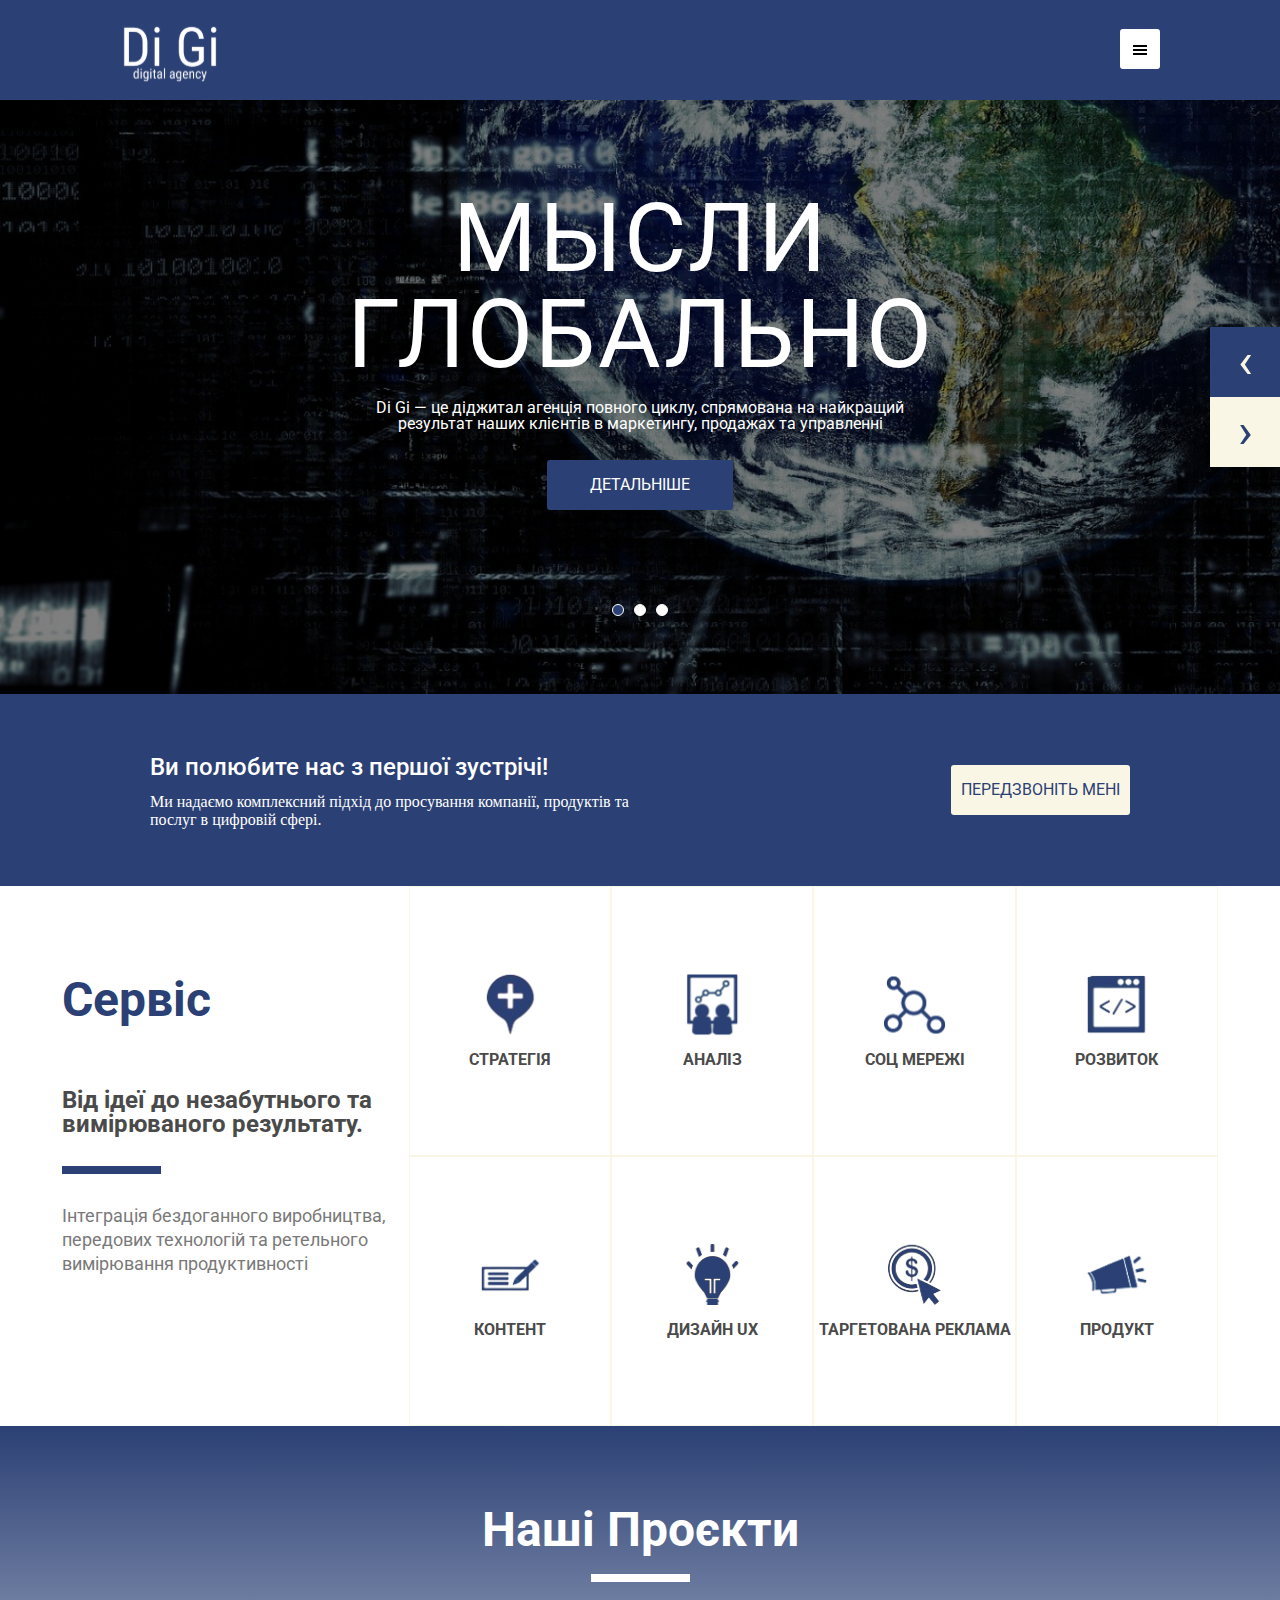
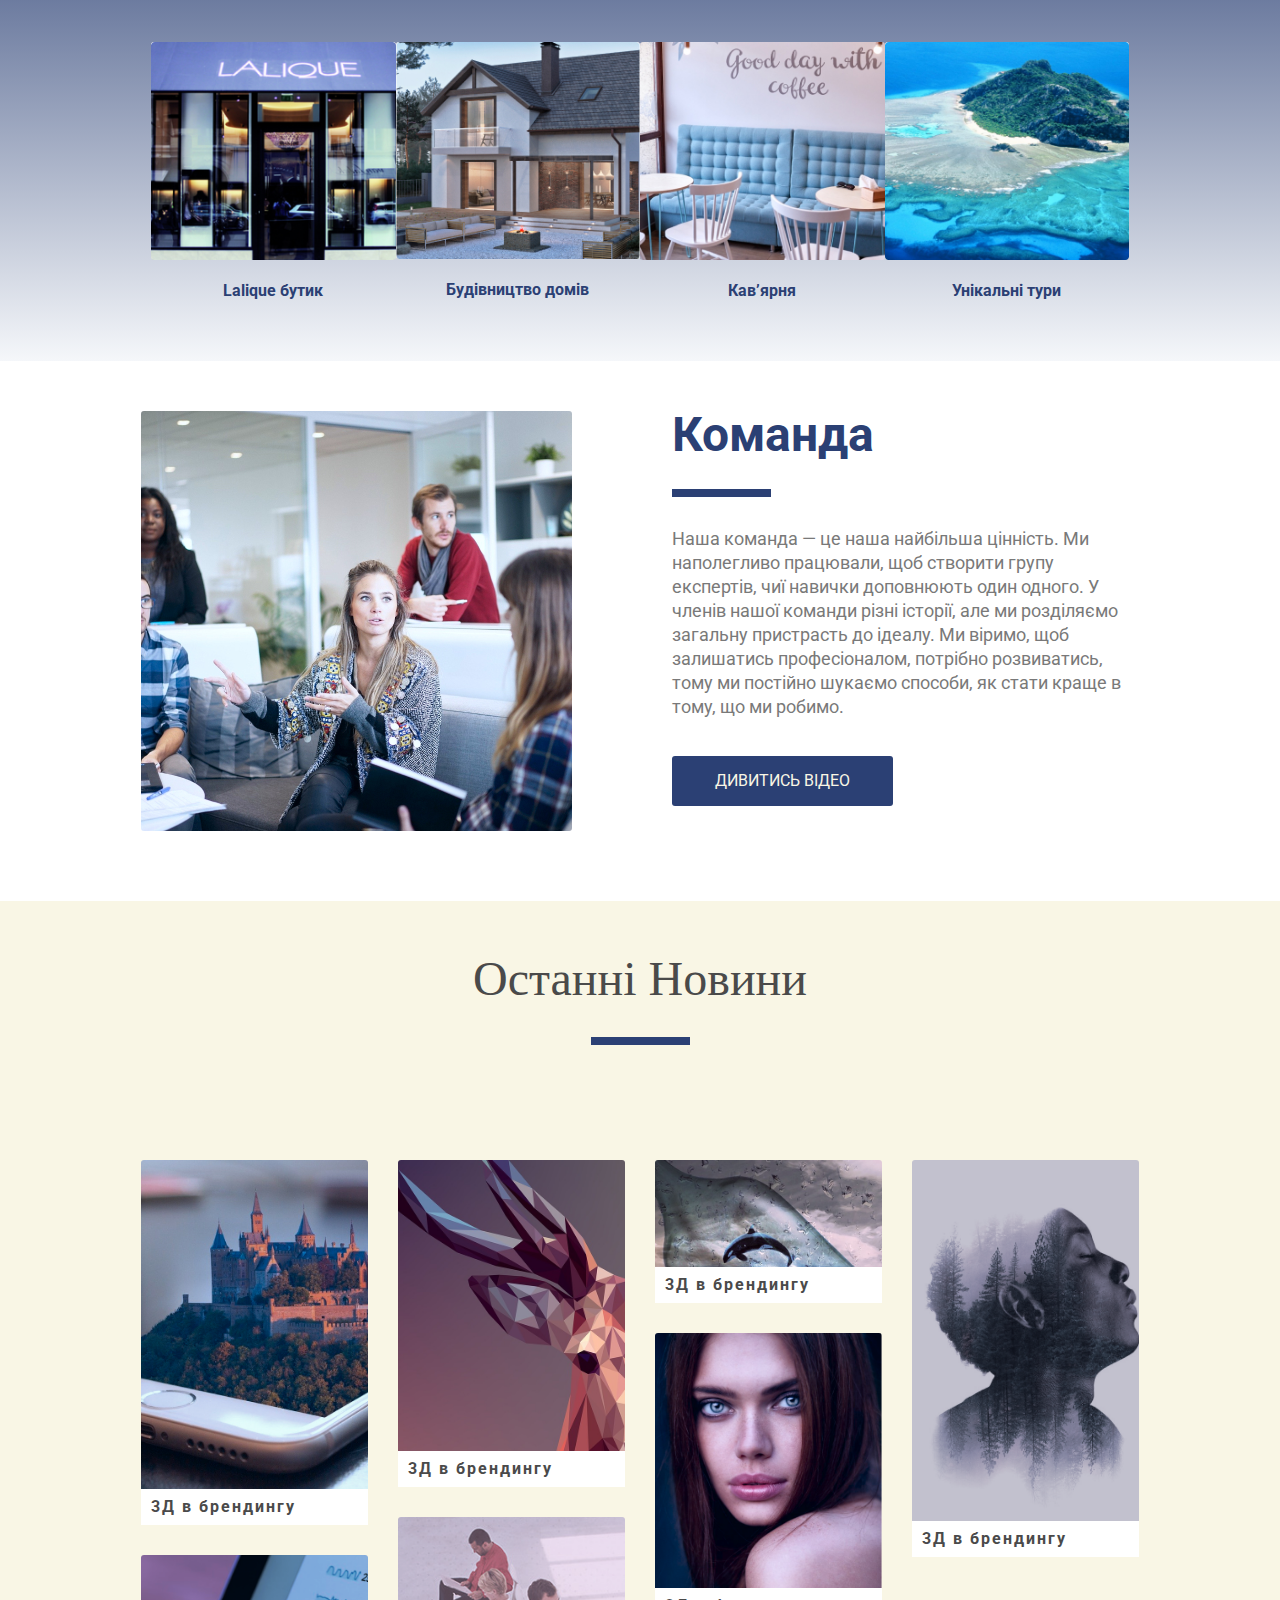
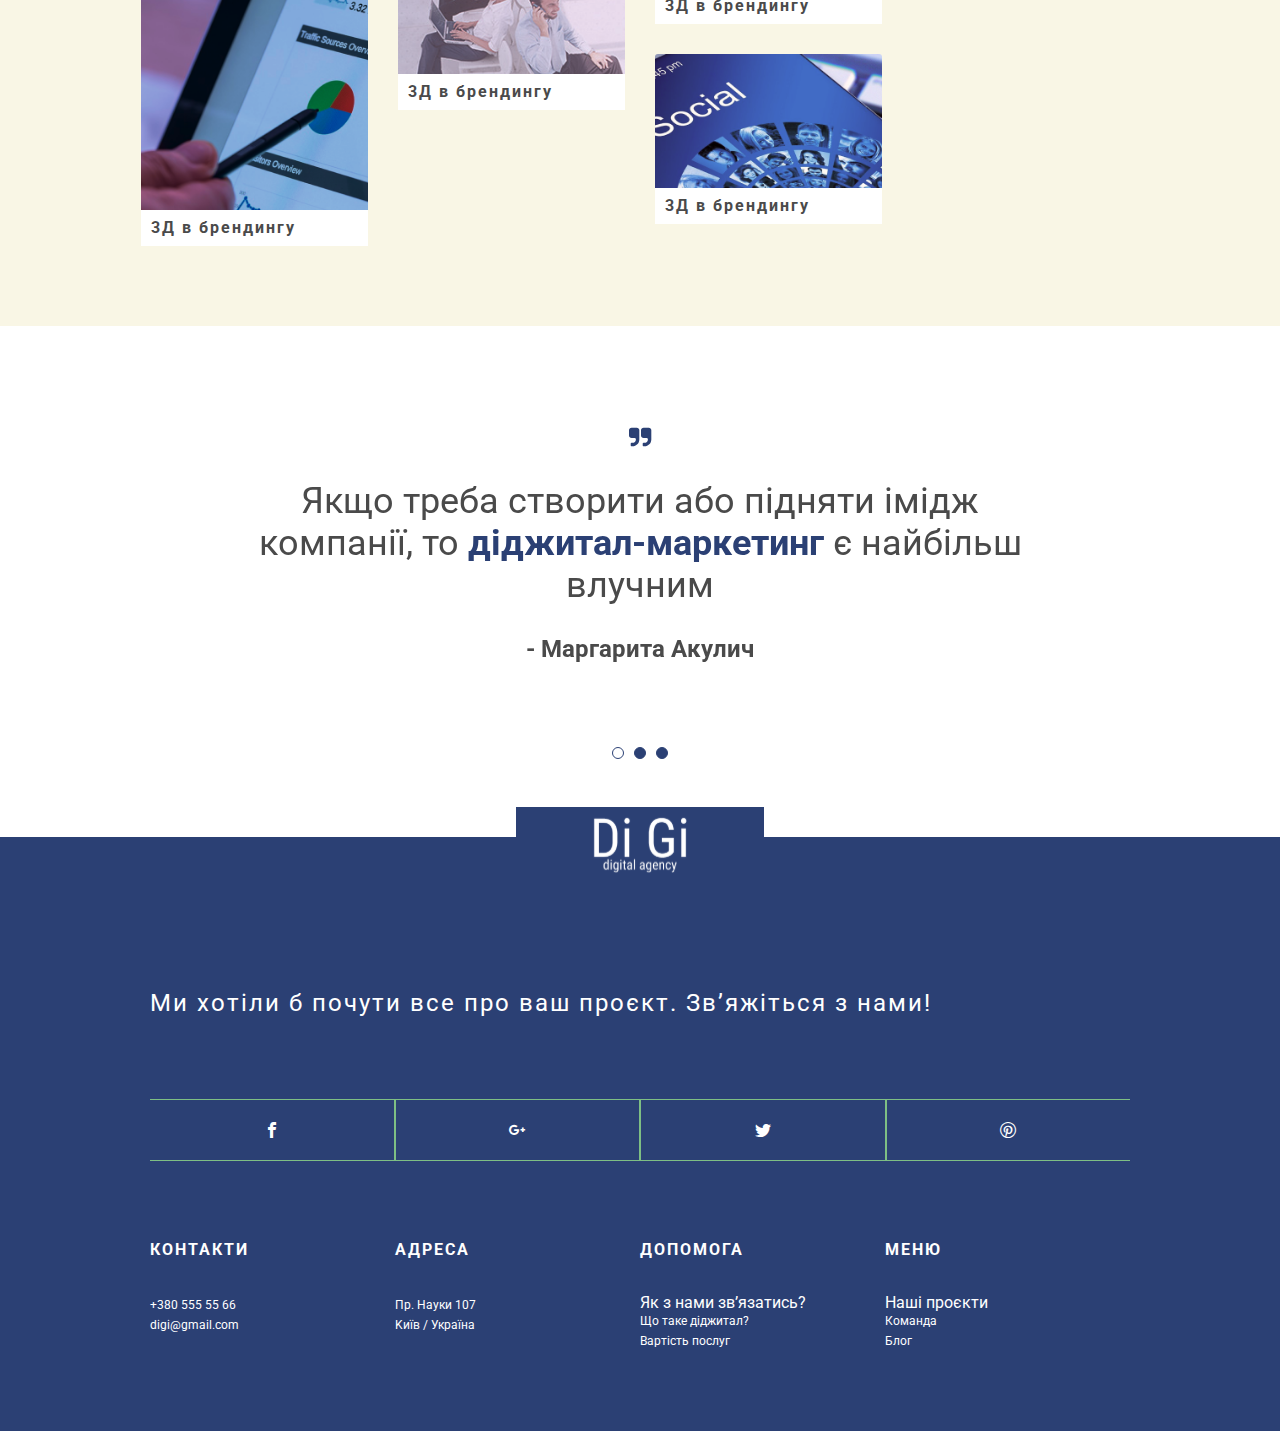
==== 3/index.html @ 9f4d41b2 "fear: create main size" ====
<!DOCTYPE html>
<html lang="en">
  <head>
    <meta charset="UTF-8" />
    <meta name="viewport" content="width=device-width, initial-scale=1.0" />
    <meta http-equiv="X-UA-Compatible" content="ie=edge" />
    <title>Document</title>
    <link rel="preconnect" href="https://fonts.googleapis.com" />
    <link rel="preconnect" href="https://fonts.gstatic.com" crossorigin />
    <link
      href="https://fonts.googleapis.com/css2?family=Roboto:ital,wght@0,100;0,300;0,400;0,500;0,700;0,900;1,100;1,300;1,400;1,500;1,700;1,900&display=swap"
      rel="stylesheet"
    />

    <link rel="stylesheet" href="css/normalize.css" />
    <link rel="stylesheet" href="css/reset.css" />
    <link rel="stylesheet" href="css/style.css" />
    <link rel="stylesheet" href="css/icons.css" />
    <link rel="stylesheet" href="css/owl.carousel.min.css" />
    <link rel="stylesheet" href="css/owl.theme.default.min.css" />
    <link rel="stylesheet" href="css/owl.theme.white.css" />
  </head>
  <body>
    <header class="header">
      <div class="header__content container">
        <div class="logo">
          <img src="./images/logo.svg" alt="" />
        </div>
        <nav class="navigation">
          <button class="burger">
            <span></span>
            <span></span>
            <span></span>
          </button>
        </nav>
      </div>
    </header>

    <section class="slider">
      <div class="slider__container container">
        <div class="owl-carousel owl-theme">
          <div class="slider__item">
            <div class="slider__front">
              <h1 class="slider__title">Мысли глобально</h1>
              <p class="slider__description">
                Di Gі — це діджитал агенція повного циклу, спрямована на
                найкращий результат наших клієнтів в маркетингу, продажах та
                управленні
              </p>
              <button class="slider__details-btn btn">детальніше</button>
            </div>
            <img src="./images/bg-img.jpg" alt="" />
          </div>

          <div class="slider_item">
            <div class="slider__front">
              <h1 class="slider__title">Мысли глобально</h1>
              <p class="slider__description">
                Di Gі — це діджитал агенція повного циклу, спрямована на
                найкращий результат наших клієнтів в маркетингу, продажах та
                управленні
              </p>
              <button class="slider__details-btn btn">детальніше</button>
            </div>
            <img src="./images/bg-img.jpg" alt="" />
          </div>
          <div class="slider_item">
            <div class="slider__front">
              <h1 class="slider__title">Мысли глобально</h1>
              <p class="slider__description">
                Di Gі — це діджитал агенція повного циклу, спрямована на
                найкращий результат наших клієнтів в маркетингу, продажах та
                управленні
              </p>
              <button class="slider__details-btn btn">детальніше</button>
            </div>
            <img src="./images/bg-img.jpg" alt="" />
          </div>
        </div>
      </div>
    </section>

    <section class="call">
      <div class="call__container container">
        <div class="call__info">
          <h3 class="call__subtitle">Ви полюбите нас з першої зустрічі!</h3>
          <div class="call__text">
            Ми надаємо комплексний підхід до просування компанії, продуктів та
            послуг в цифровій сфері.
          </div>
        </div>
        <button class="call__btn btn">передзвоніть мені</button>
      </div>
    </section>

    <section class="services">
      <div class="services__container container">
        <article class="services__article article">
          <h2 class="article__title">Сервіс</h2>
          <h3 class="article__subtitle">
            Від ідеї до незабутнього та вимірюваного результату.
          </h3>
          <div class="divider"></div>
          <p class="article__text">
            Інтеграція бездоганного виробництва, передових технологій та
            ретельного вимірювання продуктивності
          </p>
        </article>

        <div class="services__cards">
          <div class="services__card card">
            <div class="card__wrapper">
              <div class="card__box">
                <div class="card__image">
                  <img src="./images/service/point.png" alt="" />
                </div>
                <div class="card__title">СТРАТЕГІЯ</div>
              </div>

              <div class="card__text">
                Створимо унікальний та зручний дизайн
              </div>
              <div class="card_btn">ДЕТАЛЬНІШЕ →</div>
            </div>
          </div>

          <div class="services__card card">
            <div class="card__wrapper">
              <div class="card__box">
                <div class="card__image">
                  <img src="./images/service/people.png" alt="" />
                </div>
                <div class="card__title">АНАЛІЗ</div>
              </div>
              <div class="card__text">
                Створимо унікальний та зручний дизайн
              </div>
              <div class="card_btn">ДЕТАЛЬНІШЕ →</div>
            </div>
          </div>

          <div class="services__card card">
            <div class="card__wrapper">
              <div class="card__box">
                <div class="card__image">
                  <img src="./images/service/social.png" alt="" />
                </div>
                <div class="card__title">СОЦ МЕРЕЖІ</div>
              </div>
              <div class="card__text">
                Створимо унікальний та зручний дизайн
              </div>
              <div class="card_btn">ДЕТАЛЬНІШЕ →</div>
            </div>
          </div>

          <div class="services__card card">
            <div class="card__wrapper">
              <div class="card__box">
                <div class="card__image">
                  <img src="./images/service/console.png" alt="" />
                </div>
                <div class="card__title">РОЗВИТОК</div>
              </div>
              <div class="card__text">
                Створимо унікальний та зручний дизайн
              </div>
              <div class="card_btn">ДЕТАЛЬНІШЕ →</div>
            </div>
          </div>

          <div class="services__card card">
            <div class="card__wrapper">
              <div class="card__box">
                <div class="card__image">
                  <img src="./images/service/content.png" alt="" />
                </div>
                <div class="card__title">КОНТЕНТ</div>
              </div>
              <div class="card__text">
                Створимо унікальний та зручний дизайн
              </div>
              <div class="card_btn">ДЕТАЛЬНІШЕ →</div>
            </div>
          </div>

          <div class="services__card card">
            <div class="card__wrapper">
              <div class="card__box">
                <div class="card__image">
                  <img src="./images/service/lemp.png" alt="" />
                </div>
                <div class="card__title">ДИЗАЙН UX</div>
              </div>
              <div class="card__text">
                Створимо унікальний та зручний дизайн
              </div>
              <div class="card_btn">ДЕТАЛЬНІШЕ →</div>
            </div>
          </div>

          <div class="services__card card">
            <div class="card__wrapper">
              <div class="card__box">
                <div class="card__image">
                  <img src="./images/service/coin.png" alt="" />
                </div>
                <div class="card__title">ТАРГЕТОВАНА РЕКЛАМА</div>
              </div>
              <div class="card__text">
                Створимо унікальний та зручний дизайн
              </div>
              <div class="card_btn">ДЕТАЛЬНІШЕ →</div>
            </div>
          </div>

          <div class="services__card card">
            <div class="card__wrapper">
              <div class="card__box">
                <div class="card__image">
                  <img src="./images/service/something.png" alt="" />
                </div>
                <div class="card__title">ПРОДУКТ</div>
              </div>
              <div class="card__text">
                Створимо унікальний та зручний дизайн
              </div>
              <div class="card_btn">ДЕТАЛЬНІШЕ →</div>
            </div>
          </div>
        </div>
      </div>
    </section>

    <section class="projects">
      <div class="projects__container container">
        <h2 class="projects__title">Наші Проєкти</h2>

        <div class="projects__divider divider"></div>
        <div class="projects__wrapper">
          <div class="projects__item project">
            <div class="project__image">
              <img src="./images/portfolio/Portfolio-1.jpg" alt="" />
              <div class="project__buttons">
                <span class="project__info icon-info"></span>
                <span class="project__search icon-search"></span>
              </div>
            </div>
            <div class="project__title">Lalique бутик</div>
          </div>

          <div class="projects__item project">
            <div class="project__image">
              <img src="./images/portfolio/Portfolio-2.jpg" alt="" />
              <div class="project__buttons">
                <span class="project__info icon-info"></span>
                <span class="project__search icon-search"></span>
              </div>
            </div>
            <div class="project__title">Будівництво домів</div>
          </div>

          <div class="projects__item project">
            <div class="project__image">
              <img src="./images/portfolio/Portfolio-3.jpg" alt="" />
              <div class="project__buttons">
                <span class="project__info icon-info"></span>
                <span class="project__search icon-search"></span>
              </div>
            </div>
            <div class="project__title">Кавʼярня</div>
          </div>

          <div class="projects__item project">
            <div class="project__image">
              <img src="./images/portfolio/Portfolio-4.jpg" alt="" />
              <div class="project__buttons">
                <span class="project__info icon-info"></span>
                <span class="project__search icon-search"></span>
              </div>
            </div>
            <div class="project__title">Унікальні тури</div>
          </div>
        </div>
      </div>
    </section>

    <section class="team">
      <div class="team__container container">
        <div class="team__image">
          <img src="./images/video.jpg" alt="" />
        </div>
        <article class="team__article article">
          <h2 class="article__title">Команда</h2>
          <div class="divider"></div>
          <p class="article__text">
            Наша команда — це наша найбільша цінність. Ми наполегливо працювали,
            щоб створити групу експертів, чиї навички доповнюють один одного. У
            членів нашої команди різні історії, але ми розділяємо загальну
            пристрасть до ідеалу. Ми віримо, щоб залишатись професіоналом,
            потрібно розвиватись, тому ми постійно шукаємо способи, як стати
            краще в тому, що ми робимо.
          </p>
          <button class="article__btn btn">ДИВИТИСЬ ВІДЕО</button>
        </article>
      </div>
    </section>

    <section class="news">
      <div class="news__container container">
        <h2 class="news__title">Останні Новини</h2>
        <div class="news__divider divider"></div>

        <div class="news__wrapper">
          <a href="#" class="news__item">
            <div class="news__item-img">
              <img src="./images/news/news-1.jpg" alt="" />
            </div>
            <div class="news__text">3Д в брендингу</div>
            <div class="news__border"></div>
          </a>

          <a href="#" class="news__item">
            <div class="news__item-img">
              <img src="./images/news/news-2.png" alt="" />
            </div>
            <div class="news__text">3Д в брендингу</div>
            <div class="news__border"></div>
          </a>
          <a href="#" class="news__item">
            <div class="news__item-img">
              <img src="./images/news/news-3.png" alt="" />
            </div>
            <div class="news__text">3Д в брендингу</div>
            <div class="news__border"></div>
          </a>
          <a href="#" class="news__item">
            <div class="news__item-img">
              <img src="./images/news/news-4.png" alt="" />
            </div>
            <div class="news__text">3Д в брендингу</div>
            <div class="news__border"></div>
          </a>
          <a href="#" class="news__item">
            <div class="news__item-img">
              <img src="./images/news/news-5.png" alt="" />
            </div>
            <div class="news__text">3Д в брендингу</div>
            <div class="news__border"></div>
          </a>

          <a href="#" class="news__item">
            <div class="news__item-img">
              <img src="./images/news/news-6.png" alt="" />
            </div>
            <div class="news__text">3Д в брендингу</div>
            <div class="news__border"></div>
          </a>

          <a href="#" class="news__item">
            <div class="news__item-img">
              <img src="./images/news/news-7.png" alt="" />
            </div>
            <div class="news__text">3Д в брендингу</div>
            <div class="news__border"></div>
          </a>
          <a href="#" class="news__item">
            <div class="news__item-img">
              <img src="./images/news/news-8.png" alt="" />
            </div>
            <div class="news__text">3Д в брендингу</div>
            <div class="news__border"></div>
          </a>
        </div>
      </div>
    </section>

    <section class="quote">
      <div class="quote__container container">
        <div class="owl-carousel owl-white-theme">
          <div class="quote__slide">
            <span class="quote__icon icon-quote-right"></span>
            <div class="quote__text">
              Якщо треба створити або підняти імідж компанії, то
              <span class="quote__select">діджитал-маркетинг</span>
              є найбільш влучним
            </div>
            <div class="quote__author">- Маргарита Акулич</div>
          </div>

          <div class="quote__slide">
            <span class="icon-quote-right"></span>
            <div class="quote__text">
              Якщо треба створити або підняти імідж компанії, то
              <span class="quote__select">діджитал-маркетинг</span>
              є найбільш влучним
            </div>
            <div class="quote__author">- Маргарита Акулич</div>
          </div>

          <div class="quote__slide">
            <span class="icon-quote-right"></span>
            <div class="quote__text">
              Якщо треба створити або підняти імідж компанії, то
              <span class="quote__select">діджитал-маркетинг</span>
              є найбільш влучним
            </div>
            <div class="quote__author">- Маргарита Акулич</div>
          </div>
        </div>
      </div>
    </section>

    <footer class="footer">
      <div class="footer__container container">
        <div class="footer__logo">
          <img src="./images/logo.svg" alt="" />
        </div>
        <div class="footer__text">
          Ми хотіли б почути все про ваш проєкт. Звʼяжіться з нами!
        </div>
        <div class="footer__social">
          <div class="footer__social-item icon-facebook"></div>
          <div class="footer__social-item icon-google-plus"></div>
          <div class="footer__social-item icon-twitter"></div>
          <div class="footer__social-item icon-pinterest2"></div>
        </div>

        <div class="footer__info">
          <div class="footer__info-item">
            <div class="footer__info-title">КОНТАКТИ</div>
            <ul class="footer__info-list">
              <li class="footer__list-item">+380 555 55 66</li>
              <li class="footer__list-item">digi@gmail.com</li>
            </ul>
          </div>
          <div class="footer__info-item">
            <div class="footer__info-title">АДРЕСА</div>
            <ul class="footer__info-list">
              <li class="footer__list-item">Пр. Науки 107</li>
              <li class="footer__list-item">Kиїв / Україна</li>
            </ul>
          </div>

          <div class="footer__info-item">
            <div class="footer__info-title">ДОПОМОГА</div>
            <ul class="footer__info-list">
              <li class="footer__info-item">Як з нами звʼязатись?</li>
              <li class="footer__list-item">Що таке діджитал?</li>
              <li class="footer__list-item">Вартість послуг</li>
            </ul>
          </div>
          <div class="footer__info-item">
            <div class="footer__info-title">МЕНЮ</div>
            <ul class="footer__info-list">
              <li class="footer__info-item">Наші проєкти</li>
              <li class="footer__list-item">Команда</li>
              <li class="footer__list-item">Блог</li>
            </ul>
          </div>
        </div>
      </div>
    </footer>

    <script src="https://ajax.googleapis.com/ajax/libs/jquery/3.7.1/jquery.min.js"></script>
    <script src="jquery.min.js"></script>
    <script src="js/owl.carousel.min.js"></script>
    <script src="js/main.js"></script>
  </body>
</html>
---- 3/css/style.css ----
:root {
  --main-color: #2b4074;
  --accent-color: #f9f6e5;
  --help-color: #ffffff;
  --border-radius: 3px;

  --font-main: #2b4074;
  --font-grey: #4a4a4a;
  --font-light-grey: #797979;
  --font-white: white;
  --border: #7ebf84;
}

body {
  font-family: Arial, sans-serif;
  font-size: 16px;
  font-family: Roboto;
}

.container {
  box-sizing: border-box;
  max-width: 1440px;
  height: 100%;
  /* padding: 0 120px; */
  margin: 0 auto;
}

.btn {
  padding: 16px 43px;
  cursor: pointer;
  border: none;
  outline: none;
  border-radius: var(--border-radius);
  background: var(--main-color);
  color: var(--accent-color);
  text-transform: uppercase;
}

.divider {
  width: 99px;
  height: 8px;
  background-color: var(--main-color);
  margin-top: 30px;
}

.header {
  height: 100px;
  background-color: var(--main-color);
}

.header__content {
  display: flex;
  align-items: center;
  justify-content: space-between;
  height: 100%;
  padding: 0 120px;
}
.navigation {
}
.logo {
  cursor: pointer;
}

.burger {
  width: 40px;
  height: 40px;
  border-radius: var(--border-radius);
  background-color: var(--help-color);
  cursor: pointer;
  border: none;
  outline: none;
}

.burger span {
  background: black;
  margin: 0 auto;
  margin-top: 2px;
  display: block;
  width: 14px;
  height: 2px;
}

/* =============== */

.slider__front {
  top: 0;
  left: 0;
  box-sizing: border-box;
  position: absolute;
  height: 100%;
  width: 100%;
  z-index: 2;
  padding-top: 90px;
  padding-bottom: 150px;
  background: rgba(0, 0, 0, 0.5);
}
.slider__item {
}
.slider__title {
  color: var(--help-color);
  width: 600px;
  text-align: center;
  text-transform: uppercase;
  font-size: 96px;
  font-weight: 400;
  letter-spacing: 2px;
  margin: 0 auto;
}
.slider__description {
  margin: 0 auto;
  margin-top: 18px;
  width: 600px;
  color: var(--help-color);
  text-align: center;
}
.slider__details-btn {
  display: block;
  margin: 0 auto;
  margin-top: 28px;
  color: var(--help-color);
  border-radius: var(--border-radius);
  background-color: var(--main-color);
}

/* ____call_____ */
.call {
}
.call__container {
  background-color: var(--main-color);
  display: flex;
  align-items: center;
  justify-content: space-between;
  padding: 57px 150px;
}
.call__info {
  color: var(--help-color);
  width: 50%;
}
.call__subtitle {
  font-size: 24px;
  font-weight: 500;
  line-height: 32px;
  text-align: left;
}
.call__text {
  font-family: Dosis;
  margin-top: 10px;
  font-size: 16px;
  font-weight: 300;
  line-height: 18px;
  text-align: left;
}
.call__btn {
  padding-right: 10px;
  padding-left: 10px;
  background: var(--accent-color);
  color: var(--font-main)
}
/* ____article_____ */

.article {
}
.article__title {
  color: var(--font-main);
  font-size: 48px;
}
.article__subtitle {
  margin-top: 64px;
  color: var(--font-grey);
  font-size: 24px;
}

.article__text {
  margin-top: 30px;
  color: var(--font-light-grey);
  font-size: 18px;

  line-height: 24px;
  text-align: left;
}

.article__btn {
  margin-top: 37px;
}
/* ____services_____ */
.services {
}
.services__container {
  display: flex;
  justify-content: space-between;
  padding: 0 62px;
}
.services__article {
  width: 30%;
  margin-top: 90px;
}
.services__cards {
  display: grid;
  flex: 1 1;
  grid-template-columns: repeat(4, 1fr); /* Четыре колонки */
  grid-template-rows: repeat(2, auto); /* Две строки */
}
.services__card {
}
/* ____card_____ */
.card {
  box-sizing: border-box;
  height: 270px;
  border: 1px solid var(--accent-color);
}
.card:hover {
  padding: 5px;
}
.card__wrapper {
  box-sizing: border-box;
  display: flex;
  flex-direction: column;
  justify-content: center;
  align-items: center;
  height: 100%;
  width: 100%;
}
.card:hover .card__wrapper {
  border: 3px solid var(--main-color);
  justify-content: space-between;
  padding: 15px;
}

.card__image {
  height: 64px;
  width: 64px;
  margin: 0 auto;
}
.card__image img {
  height: 100%;
  width: 100%;
  object-fit: contain;
}
.card__title {
  color: var(--font-grey);
  margin-top: 15px;
  text-align: center;
  text-transform: uppercase;
  font-size: 16px;
  font-weight: bold;
}
.card__text {
  display: none;
  font-size: 16px;
  color: var(--font-light-grey);
  text-align: center;
}
.card:hover .card__text {
  display: block;
}
.card_btn {
  display: none;
  color: var(--font-main);
  text-transform: uppercase;
  cursor: pointer;
}
.card:hover .card_btn {
  display: block;
}
/* ____projects_____ */

.projects {
}
.projects__container {
  background: rgb(43, 64, 116);
  background: linear-gradient(
    180deg,
    rgba(43, 64, 116, 1) 0%,
    rgb(245, 247, 250) 100%
  );
  padding-right: 151px;
  padding-left: 151px;
  padding-top: 80px;
  padding-bottom: 80px;
}
.projects__title {
  color: var(--help-color);
  font-size: 48px;
  text-align: center;
}
.projects__divider {
  margin: 0 auto;
  margin-top: 20px;

  background: var(--help-color);
}
.projects__wrapper {
  margin-top: 60px;
  display: flex;
  justify-content: space-between;
}
.projects__item {
  width: 268px;
  height: 239px;
}
.project {
}
.project__image {
  position: relative;
}
.project__image img {
  height: 100%;
  width: 100%;
  object-fit: cover;
  border-radius: var(--border-radius);
}
.project__buttons {
  display: none;
  top: 5%;
  left: 5%;
  height: 90%;
  width: 90%;
  position: absolute;
  background: #f9f6e5e7;
  border-radius: var(--border-radius);
  justify-content: center;
  align-items: center;
  gap: 10px;
}
.project:hover .project__buttons {
  display: flex;
}

.project__info {
  cursor: pointer;
  font-size: 24px;
  color: var(--main-color);
}
.project__search {
  cursor: pointer;
  font-size: 24px;
  color: var(--main-color);
}
.project__title {
  margin-top: 20px;
  text-align: center;
  color: var(--main-color);
  font-weight: bold;
}
/* ____team_____ */

.team {
}
.team__container {
  display: flex;
  justify-content: space-between;
  padding-top: 50px;
  padding-bottom: 70px;
  padding-right: 141px;
  padding-left: 141px;
  gap: 100px;
}
.team__image {
  width: 460px;
  height: 420px;
}
.team__image img {
  height: 100%;
  width: 100%;
  object-fit: cover;
  border-radius: var(--border-radius);
}
.team__article {
  width: 50%;
}
/* ____news____ */

.news__title {
  font-family: Roboto Condensed;
  color: var(--font-grey);
  font-size: 48px;
  font-weight: 400;
  line-height: 56.25px;
  text-align: center;
}
.news__divider {
  margin-right: auto;
  margin-left: auto;
}
.news__container {
  background-color: var(--accent-color);
  padding-top: 50px;
  padding-bottom: 80px;
  padding-right: 141px;
  padding-left: 141px;
  gap: 100px;
}

.news__wrapper {
  margin-top: 115px;
  column-count: 4;
  column-gap: 30px;
}

.news__item {
  display: block;
  position: relative;
  margin-top: 30px;
  break-inside: avoid;
  cursor: pointer;
}
.news__item:hover{
 
}
.news__border{
  box-sizing:border-box;
  top: 0;
  left: 0;
  position: absolute;
  border: 0px solid var(--font-main);
  height: 100%;
  width: 100%;
}
.news__item:hover .news__border{
  border: 8px solid var(--font-main);
  
}

.news__item:first-child {
  margin-top: 0;
}

.news__item-img{
  box-sizing:border-box;

}
.news__item-img img {
  height: 100%;
  width: 100%;
  object-fit: cover;
  border-radius: var(--border-radius);
}

.news__text {
  position: absolute;
  width: 100%;
  box-sizing: border-box;
  background: var(--help-color);
  color: var(--font-grey);
  padding: 10px;
  padding-right: 20px;
  font-family: Roboto;
  font-size: 16px;
  font-weight: 700;
  letter-spacing: 2px;
  text-align: left;
  bottom: 0;
}

.news__item:hover .news__text{

  bottom: 30px;
  background: var(--main-color);
  color: var(--accent-color);
}
/* ____quote___ */
.quote {
}

.quote__container {
}
.quote__icon {
  font-size: 24px;
  color: var(--font-main);
  display: flex;
  justify-content: center;
}
.quote__slide {
  padding-top: 100px;
  padding-bottom: 176px;
}
.quote__text {
  margin: 0 auto;
  margin-top: 30px;
  width: 60%;

  color: var(--font-grey);
  font-family: Roboto;
  font-size: 36px;
  font-weight: 400;
  line-height: 42.19px;
  text-align: center;
}
.quote__select {
  color: var(--font-main);
  font-weight: bold;
}
.quote__author {
  margin-top: 30px;
  font-family: Roboto;
  font-size: 24px;
  font-weight: 700;
  text-align: center;
  color: var(--font-grey);
}
/* ____footer___ */
.footer {
  position: relative;
  color: var(--font-white);
}

.footer__container {
  background: var(--font-main);
  padding-left: 150px;
  padding-right: 150px;
  padding-top: 150px;
  padding-bottom: 80px;
}
.footer__logo {
  height: 60px;
  background: var(--font-main);
  transform: translate(-50%, -50%);
  position: absolute;
  padding-left: 74px;
  padding-right: 74px;
  top: 0;
  left: 50%;
}
.footer__logo img {
}
.footer__text {
  font-family: Roboto;
  font-size: 24px;
  font-weight: 400;
  line-height: 32px;
  letter-spacing: 2px;
  text-align: left;
}
.footer__social {
  margin-top: 80px;
  display: flex;
}
.footer__social-item {
  flex: 1 1;
  border: 1px solid var(--border);
  height: 60px;
  display: flex;
  align-items: center;
  justify-content: center;
  cursor: pointer;
}
.footer__social-item:first-child {
  border-left: none;
}

.footer__social-item:last-child {
  border-right: none;
}

.footer__info {
  display: flex;
  margin-top: 80px;
  display: flex;
}
.footer__info-item {
  flex: 1 1;
}
.footer__info-title {
  text-transform: uppercase;
  font-size: 16px;
  font-weight: 700;
  line-height: 18.75px;
  letter-spacing: 2px;
  text-align: left;
}
.footer__info-list {
  margin-top: 36px;
  list-style-type: none;
}
.footer__list-item {
  font-size: 12px;
  font-weight: 400;
  line-height: 20px;
  text-align: left;
}
---- 3/css/icons.css ----
@font-face {
  font-family: 'icomoon';
  src:  url('../fonts/icomoon.eot?w2sy97');
  src:  url('../fonts/icomoon.eot?w2sy97#iefix') format('embedded-opentype'),
    url('../fonts/icomoon.ttf?w2sy97') format('truetype'),
    url('../fonts/icomoon.woff?w2sy97') format('woff'),
    url('../fonts/icomoon.svg?w2sy97#icomoon') format('svg');
  font-weight: normal;
  font-style: normal;
  font-display: block;
}

[class^="icon-"], [class*=" icon-"] {
  /* use !important to prevent issues with browser extensions that change fonts */
  font-family: 'icomoon' !important;
  speak: never;
  font-style: normal;
  font-weight: normal;
  font-variant: normal;
  text-transform: none;
  line-height: 1;

  /* Better Font Rendering =========== */
  -webkit-font-smoothing: antialiased;
  -moz-osx-font-smoothing: grayscale;
}

.icon-chevron-down:before {
  content: "\e901";
}
.icon-chevron-right:before {
  content: "\e902";
}
.icon-chevron-left:before {
  content: "\e903";
}
.icon-chevron-up:before {
  content: "\e904";
}
.icon-quote-right:before {
  content: "\e900";
}
.icon-quotes-right:before {
  content: "\e978";
}
.icon-search:before {
  content: "\e986";
}
.icon-info:before {
  content: "\ea0c";
}
.icon-google-plus:before {
  content: "\ea8b";
}
.icon-facebook:before {
  content: "\ea90";
}
.icon-twitter:before {
  content: "\ea96";
}
.icon-pinterest2:before {
  content: "\ead2";
}
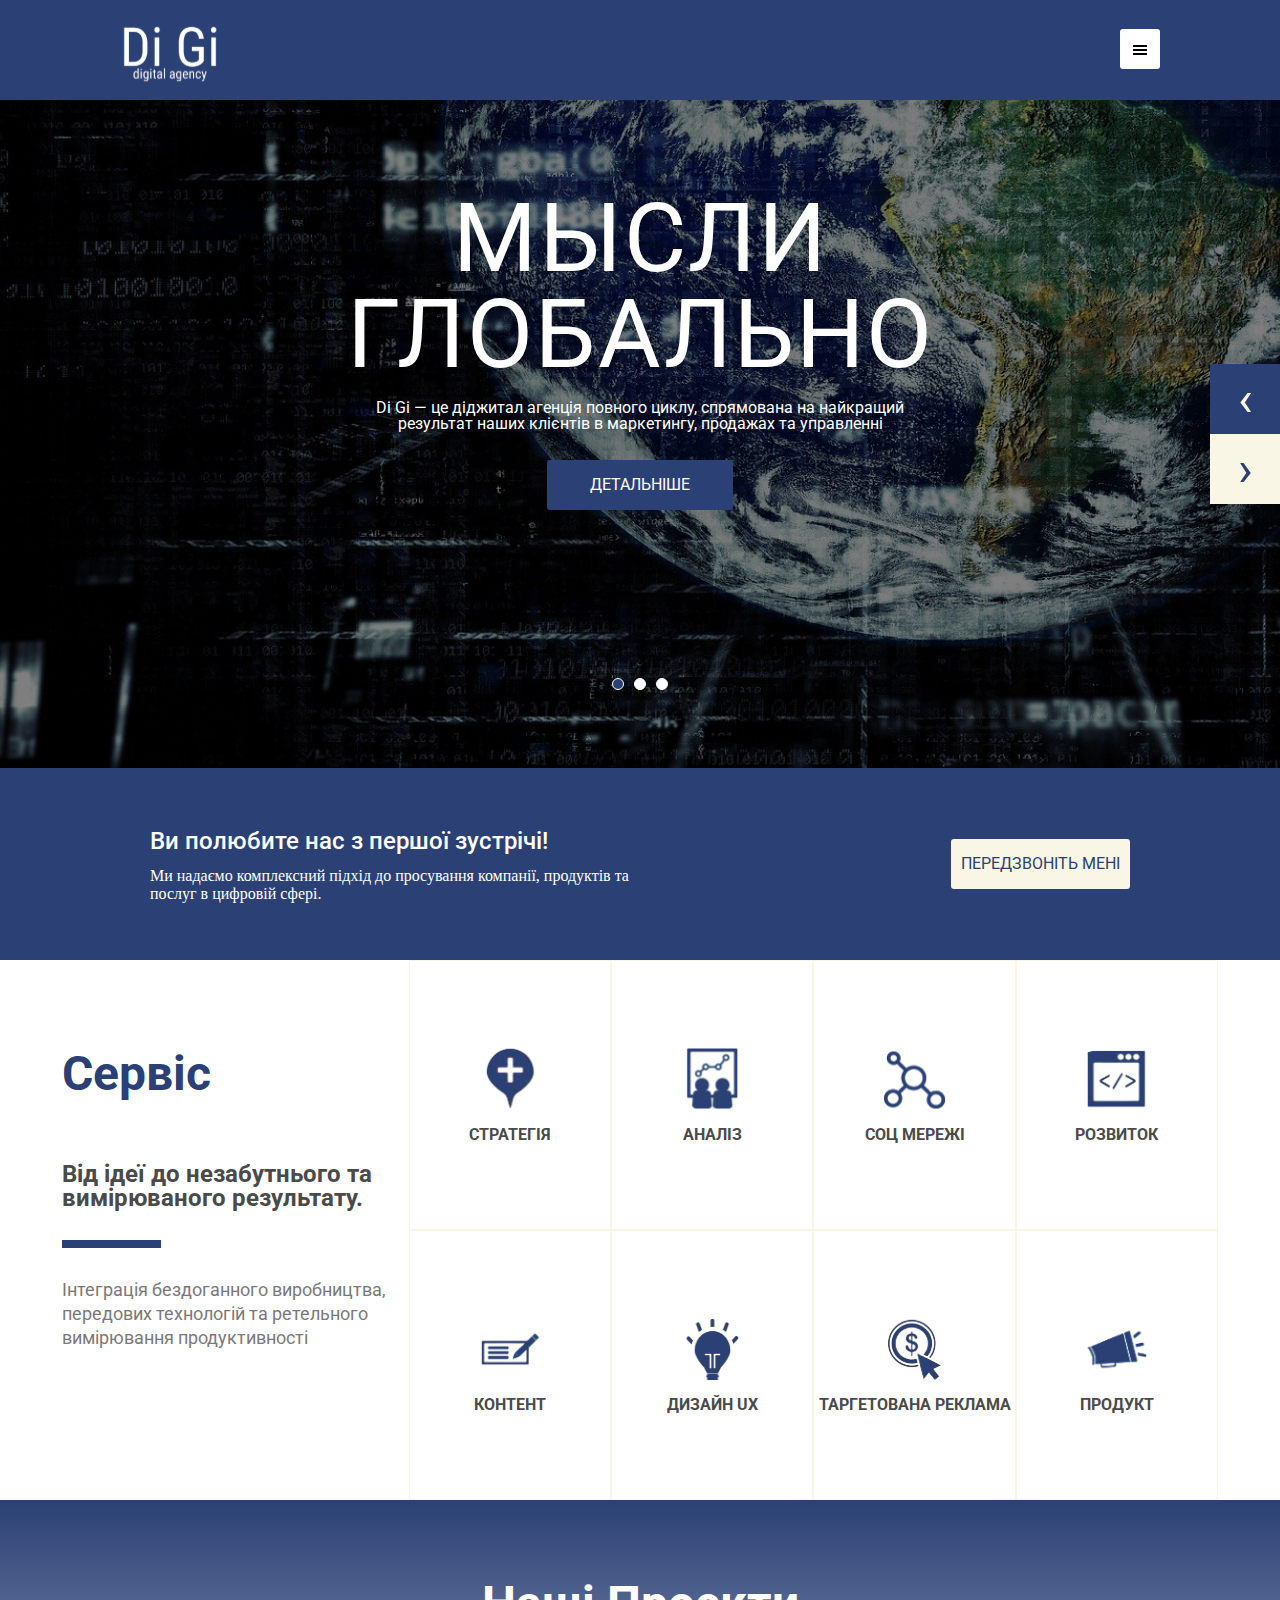
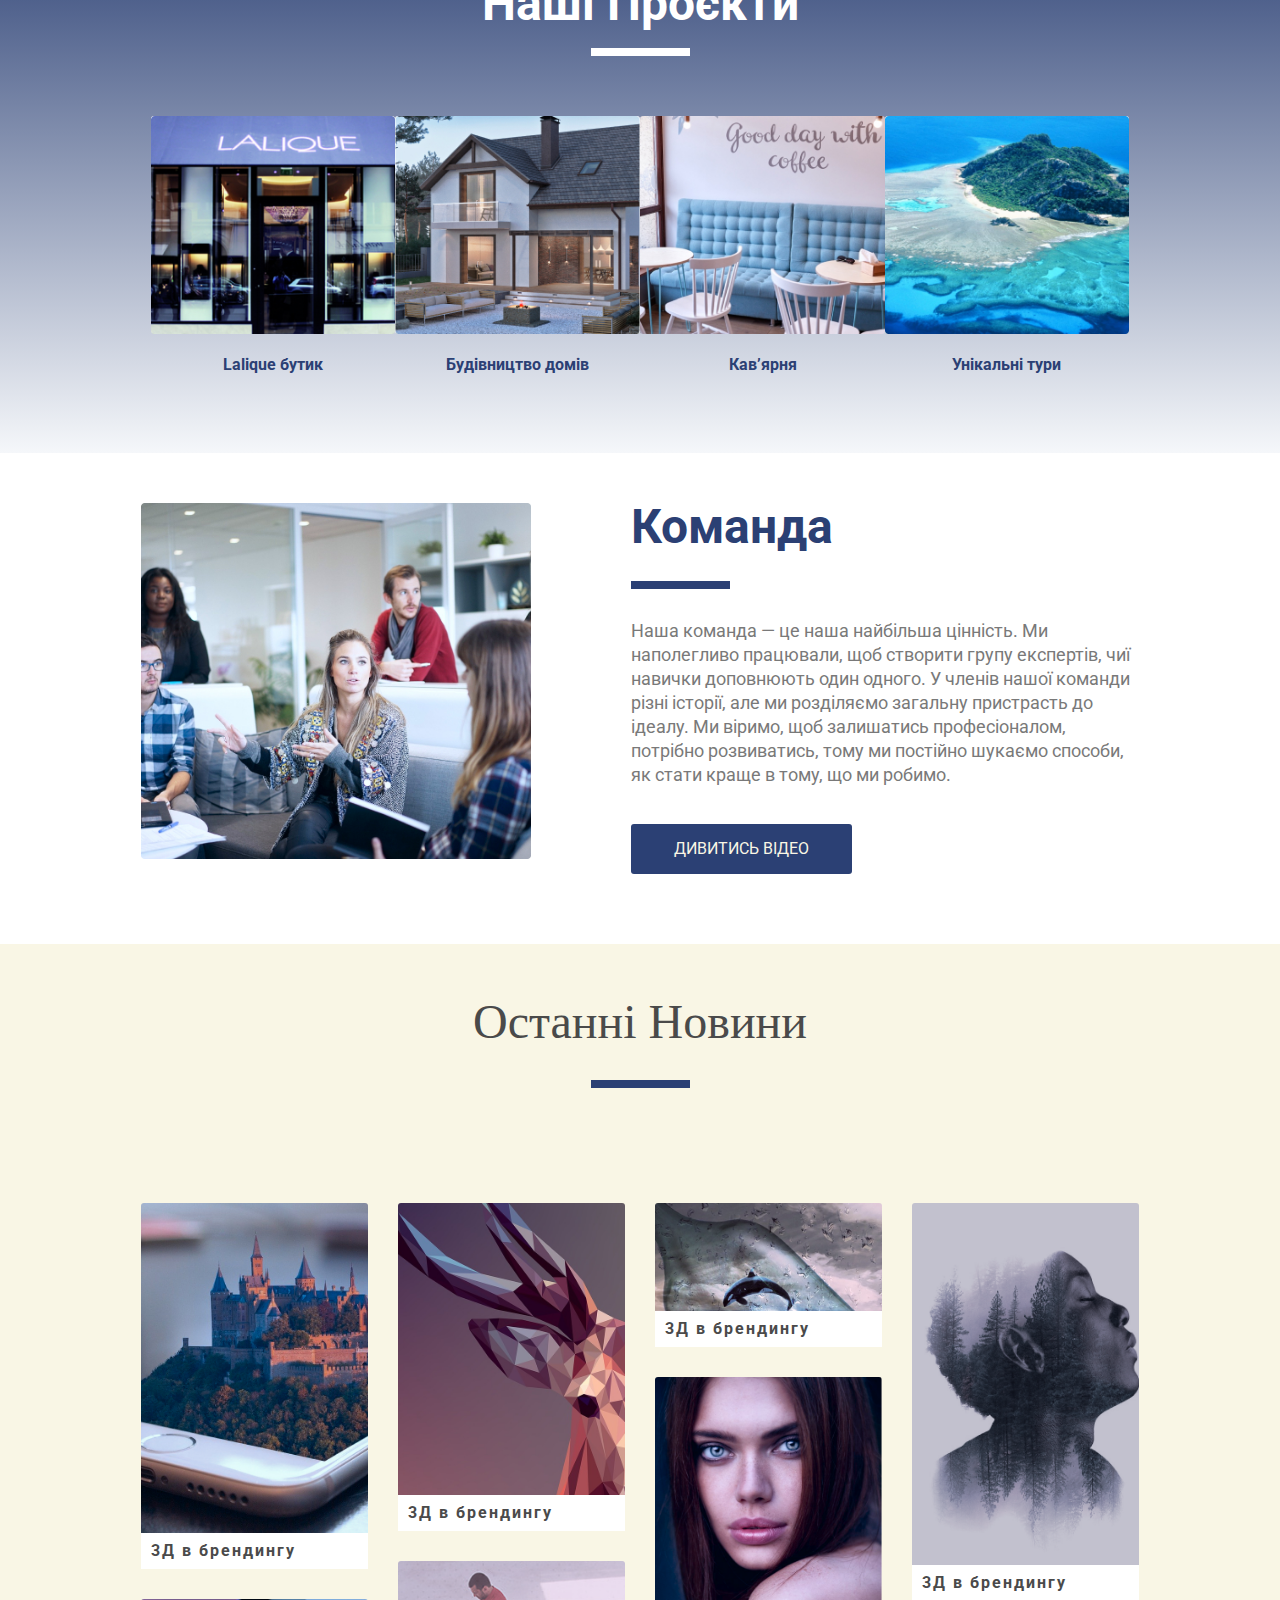
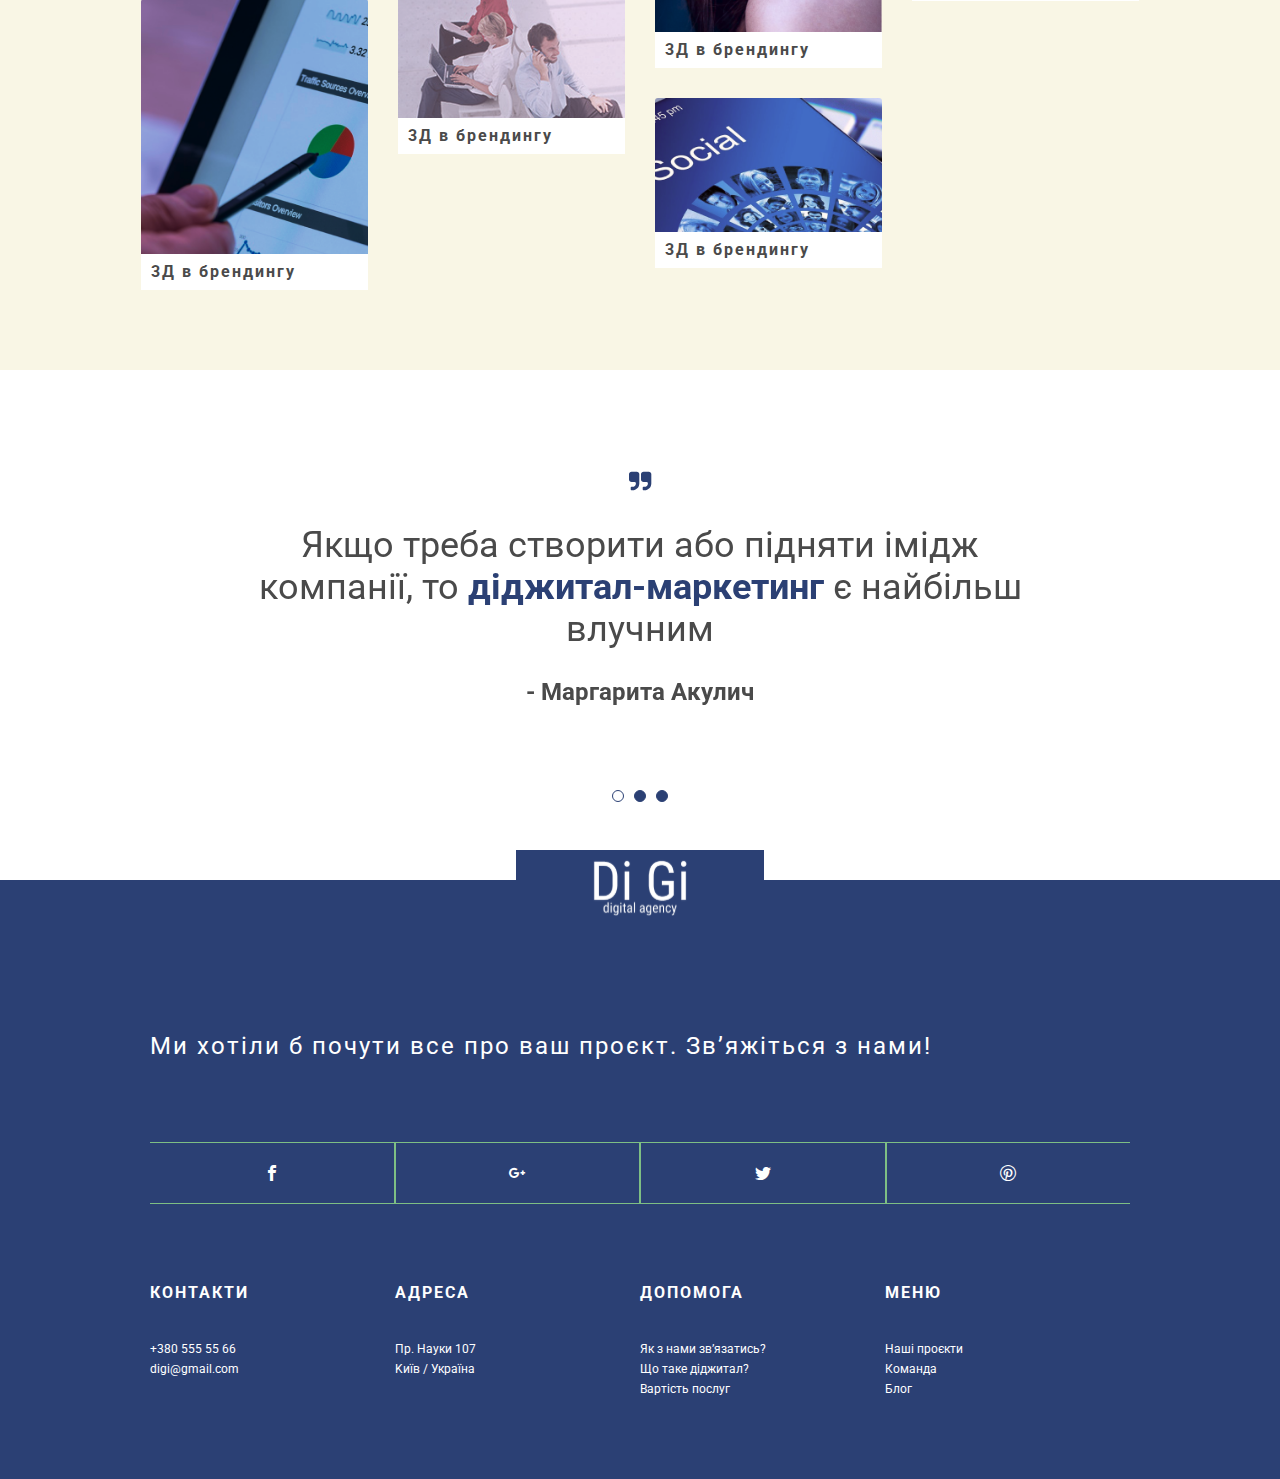
==== commit 62896941: "feat: add adaptive" ====
--- a/3/index.html
+++ b/3/index.html
@@ -19,6 +19,7 @@
     <link rel="stylesheet" href="css/owl.carousel.min.css" />
     <link rel="stylesheet" href="css/owl.theme.default.min.css" />
     <link rel="stylesheet" href="css/owl.theme.white.css" />
+    <link rel="stylesheet" href="css/media.css" />
   </head>
   <body>
     <header class="header">
@@ -49,10 +50,11 @@
               </p>
               <button class="slider__details-btn btn">детальніше</button>
             </div>
-            <img src="./images/bg-img.jpg" alt="" />
-          </div>
-
-          <div class="slider_item">
+            <div class="slider__img">
+              <img src="./images/bg-img.jpg" alt="" />
+            </div>
+          </div>
+          <div class="slider__item">
             <div class="slider__front">
               <h1 class="slider__title">Мысли глобально</h1>
               <p class="slider__description">
@@ -62,9 +64,11 @@
               </p>
               <button class="slider__details-btn btn">детальніше</button>
             </div>
-            <img src="./images/bg-img.jpg" alt="" />
-          </div>
-          <div class="slider_item">
+            <div class="slider__img">
+              <img src="./images/slides/slide_1.jpg" alt="" />
+            </div>
+          </div>
+          <div class="slider__item">
             <div class="slider__front">
               <h1 class="slider__title">Мысли глобально</h1>
               <p class="slider__description">
@@ -74,7 +78,9 @@
               </p>
               <button class="slider__details-btn btn">детальніше</button>
             </div>
-            <img src="./images/bg-img.jpg" alt="" />
+            <div class="slider__img">
+              <img src="./images/slides/slide_2.jpg" alt="" />
+            </div>
           </div>
         </div>
       </div>
@@ -92,7 +98,6 @@
         <button class="call__btn btn">передзвоніть мені</button>
       </div>
     </section>
-
     <section class="services">
       <div class="services__container container">
         <article class="services__article article">
@@ -445,7 +450,7 @@
           <div class="footer__info-item">
             <div class="footer__info-title">ДОПОМОГА</div>
             <ul class="footer__info-list">
-              <li class="footer__info-item">Як з нами звʼязатись?</li>
+              <li class="footer__list-item">Як з нами звʼязатись?</li>
               <li class="footer__list-item">Що таке діджитал?</li>
               <li class="footer__list-item">Вартість послуг</li>
             </ul>
@@ -453,7 +458,7 @@
           <div class="footer__info-item">
             <div class="footer__info-title">МЕНЮ</div>
             <ul class="footer__info-list">
-              <li class="footer__info-item">Наші проєкти</li>
+              <li class="footer__list-item">Наші проєкти</li>
               <li class="footer__list-item">Команда</li>
               <li class="footer__list-item">Блог</li>
             </ul>
--- a/3/css/style.css
+++ b/3/css/style.css
@@ -55,8 +55,7 @@
   height: 100%;
   padding: 0 120px;
 }
-.navigation {
-}
+
 .logo {
   cursor: pointer;
 }
@@ -82,6 +81,18 @@
 
 /* =============== */
 
+.slider__img {
+  height: 100%;
+}
+.slider__img img {
+  height: 100%;
+  width: 100%;
+  object-fit: cover;
+}
+.slider__item {
+  height: 668px;
+}
+
 .slider__front {
   top: 0;
   left: 0;
@@ -94,8 +105,7 @@
   padding-bottom: 150px;
   background: rgba(0, 0, 0, 0.5);
 }
-.slider__item {
-}
+
 .slider__title {
   color: var(--help-color);
   width: 600px;
@@ -123,8 +133,7 @@
 }
 
 /* ____call_____ */
-.call {
-}
+
 .call__container {
   background-color: var(--main-color);
   display: flex;
@@ -154,12 +163,10 @@
   padding-right: 10px;
   padding-left: 10px;
   background: var(--accent-color);
-  color: var(--font-main)
+  color: var(--font-main);
 }
 /* ____article_____ */
 
-.article {
-}
 .article__title {
   color: var(--font-main);
   font-size: 48px;
@@ -183,8 +190,7 @@
   margin-top: 37px;
 }
 /* ____services_____ */
-.services {
-}
+
 .services__container {
   display: flex;
   justify-content: space-between;
@@ -197,11 +203,10 @@
 .services__cards {
   display: grid;
   flex: 1 1;
-  grid-template-columns: repeat(4, 1fr); /* Четыре колонки */
-  grid-template-rows: repeat(2, auto); /* Две строки */
-}
-.services__card {
-}
+  grid-template-columns: repeat(4, 1fr);
+  grid-template-rows: repeat(2, auto);
+}
+
 /* ____card_____ */
 .card {
   box-sizing: border-box;
@@ -264,8 +269,6 @@
 }
 /* ____projects_____ */
 
-.projects {
-}
 .projects__container {
   background: rgb(43, 64, 116);
   background: linear-gradient(
@@ -294,12 +297,7 @@
   display: flex;
   justify-content: space-between;
 }
-.projects__item {
-  width: 268px;
-  height: 239px;
-}
-.project {
-}
+
 .project__image {
   position: relative;
 }
@@ -344,8 +342,6 @@
 }
 /* ____team_____ */
 
-.team {
-}
 .team__container {
   display: flex;
   justify-content: space-between;
@@ -357,7 +353,7 @@
 }
 .team__image {
   width: 460px;
-  height: 420px;
+  height: 100%;
 }
 .team__image img {
   height: 100%;
@@ -366,7 +362,7 @@
   border-radius: var(--border-radius);
 }
 .team__article {
-  width: 50%;
+  width: 60%;
 }
 /* ____news____ */
 
@@ -404,11 +400,9 @@
   break-inside: avoid;
   cursor: pointer;
 }
-.news__item:hover{
- 
-}
-.news__border{
-  box-sizing:border-box;
+
+.news__border {
+  box-sizing: border-box;
   top: 0;
   left: 0;
   position: absolute;
@@ -416,18 +410,16 @@
   height: 100%;
   width: 100%;
 }
-.news__item:hover .news__border{
+.news__item:hover .news__border {
   border: 8px solid var(--font-main);
-  
 }
 
 .news__item:first-child {
   margin-top: 0;
 }
 
-.news__item-img{
-  box-sizing:border-box;
-
+.news__item-img {
+  box-sizing: border-box;
 }
 .news__item-img img {
   height: 100%;
@@ -452,18 +444,13 @@
   bottom: 0;
 }
 
-.news__item:hover .news__text{
-
+.news__item:hover .news__text {
   bottom: 30px;
   background: var(--main-color);
   color: var(--accent-color);
 }
 /* ____quote___ */
-.quote {
-}
-
-.quote__container {
-}
+
 .quote__icon {
   font-size: 24px;
   color: var(--font-main);
@@ -521,8 +508,7 @@
   top: 0;
   left: 50%;
 }
-.footer__logo img {
-}
+
 .footer__text {
   font-family: Roboto;
   font-size: 24px;
@@ -558,7 +544,7 @@
   display: flex;
 }
 .footer__info-item {
-  flex: 1 1;
+  width: 25%;
 }
 .footer__info-title {
   text-transform: uppercase;
--- a/3/css/media.css
+++ b/3/css/media.css
@@ -0,0 +1,492 @@
+@media screen and (max-width: 1124px) {
+  body {
+    font-size: 14px;
+  }
+
+  .container {
+    max-width: 1440px;
+    margin: 0 auto;
+  }
+
+  /* =============== */
+
+  .slider__item {
+    height: 618px;
+  }
+  .slider__title {
+    font-size: 60px;
+  }
+  .slider__description {
+    font-size: 18px;
+  }
+
+  /* ____call_____ */
+
+  .call__subtitle {
+    font-size: 18px;
+  }
+
+  /* ____article_____ */
+
+  .article__title {
+    font-size: 48px;
+  }
+  .article__subtitle {
+    font-size: 24px;
+  }
+
+  .article__text {
+    font-size: 18px;
+  }
+
+  /* ____services_____ */
+
+  .services__container {
+    flex-direction: column;
+    padding: 0;
+    padding-top: 52px;
+  }
+  .services__article {
+    margin-top: 0;
+    padding-left: 46px;
+    padding-right: 46px;
+    width: 80%;
+  }
+  .services__article .article__title {
+    text-align: center;
+  }
+  .services__cards {
+    margin-top: 30px;
+  }
+
+  /* ____card_____ */
+
+  /* ____projects_____ */
+
+  .projects__container {
+    padding-right: 183px;
+    padding-left: 182px;
+  }
+
+  .projects__wrapper {
+    flex-wrap: wrap;
+    justify-content: space-around;
+    gap: 30px;
+  }
+
+  /* ____team_____ */
+
+  .team__container {
+    padding: 80px 46px;
+    gap: 60;
+  }
+  .team__image {
+    width: 395px;
+  }
+
+  /* ____news____ */
+
+  .news__title {
+    font-size: 48px;
+  }
+
+  .news__wrapper {
+    margin-top: 96px;
+    column-count: 3;
+  }
+
+  /* ____quote___ */
+
+  .quote__text {
+    font-size: 32px;
+    width: 75%;
+  }
+
+  /* ____footer___ */
+
+  .footer__container {
+    padding-left: 43px;
+    padding-right: 43px;
+    padding-bottom: 137px;
+    padding-top: 156px;
+  }
+}
+
+@media screen and (max-width: 768px) {
+  body {
+    font-size: 14px;
+  }
+
+  .container {
+    max-width: 1440px;
+    margin: 0 auto;
+  }
+
+  /* =============== */
+
+  .slider__front {
+    padding-left: 56px;
+    padding-right: 56px;
+  }
+  .slider__item {
+    height: 465px;
+  }
+
+  .slider__title {
+    width: auto;
+    font-size: 48;
+  }
+  .slider__description {
+    width: auto;
+  }
+
+  /* ____call_____ */
+
+  .call__container {
+    padding: 60px 44px;
+  }
+
+  /* ____article_____ */
+
+  .article__title {
+    font-size: 36px;
+  }
+  .article__subtitle {
+    font-size: 24px;
+  }
+
+  .article__text {
+    font-size: 16px;
+  }
+
+  /* ____services_____ */
+
+  .services__article {
+    margin-top: 0;
+    padding-left: 46px;
+    padding-right: 46px;
+    width: 80%;
+  }
+
+  .services__cards {
+    display: grid;
+    flex: 1 1;
+    grid-template-columns: repeat(2, 1fr);
+    grid-template-rows: repeat(4, auto);
+  }
+
+  /* ____card_____ */
+  .card {
+    height: 370px;
+  }
+
+  /* ____projects_____ */
+
+  .projects {
+    flex: 1 1;
+  }
+  .projects__container {
+    padding-left: 53px;
+    padding-right: 53px;
+  }
+
+  .projects__wrapper {
+    flex-wrap: wrap;
+    justify-content: space-around;
+    gap: 30px;
+  }
+
+  /* ____team_____ */
+
+  .team__container {
+    padding: 80px 46px;
+    gap: 34px;
+  }
+  .team__image {
+    width: 240px;
+    height: 227px;
+  }
+
+  /* ____news____ */
+
+  .news__title {
+    font-size: 48px;
+  }
+
+  .news__container {
+    padding-top: 40px;
+    padding-bottom: 40px;
+    padding-right: 80px;
+    padding-left: 80px;
+  }
+
+  .news__wrapper {
+    margin-top: 50px;
+    column-count: 2;
+  }
+
+  /* ____quote___ */
+
+  .quote__text {
+    font-size: 32px;
+    width: 90%;
+  }
+
+  /* ____footer___ */
+
+  .footer__container {
+    padding-left: 43px;
+    padding-right: 43px;
+    padding-bottom: 56px;
+    padding-top: 114px;
+  }
+
+  .footer__social {
+    margin-top: 40px;
+  }
+
+  .footer__info {
+    margin-top: 49px;
+    flex-wrap: wrap;
+  }
+  .footer__info-item {
+    margin-top: 28px;
+    width: 50%;
+  }
+
+  .footer__list-item {
+    margin-top: 22px;
+  }
+}
+
+@media screen and (max-width: 640px) {
+  .container {
+    max-width: 1440px;
+    margin: 0 auto;
+  }
+
+  .divider {
+    margin: 0 auto;
+    margin-top: 30px;
+  }
+
+  .header__content {
+    padding-left: 53px;
+    padding-right: 30px;
+  }
+
+  /* =============== */
+
+  .slider__front {
+    height: 386px;
+  }
+
+  /* ____call_____ */
+
+  .call__container {
+    padding-top: 40px;
+    padding-bottom: 40px;
+    padding-right: 30px;
+    padding-left: 30px;
+    flex-direction: column;
+  }
+  .call__info {
+    width: 100%;
+  }
+  .call__subtitle {
+    text-align: center;
+  }
+  .call__text {
+    text-align: center;
+  }
+  .call__btn {
+    margin-top: 30px;
+  }
+  /* ____article_____ */
+
+  .article {
+    text-align: center;
+  }
+  .article__title {
+    text-align: center;
+  }
+  .article__subtitle {
+    margin-top: 30px;
+    text-align: center;
+  }
+
+  .article__text {
+    margin-top: 30px;
+    text-align: center;
+  }
+
+  /* ____services_____ */
+
+  .services__container {
+    padding-top: 24px;
+  }
+
+  /* ____card_____ */
+
+  /* ____projects_____ */
+
+  .projects__wrapper {
+    margin-top: 41px;
+  }
+  .projects__item {
+    width: 100%;
+  }
+  /* ____team_____ */
+
+  .team__container {
+    flex-direction: column;
+  }
+  .team__image {
+    width: auto;
+  }
+
+  .team__article {
+    width: auto;
+  }
+
+  /* ____news____ */
+
+  .news__container {
+    padding-left: 35px;
+    padding-right: 35px;
+    padding-top: 41px;
+    padding-bottom: 41px;
+  }
+
+  /* ____quote___ */
+
+  .quote__text {
+    text-align: center;
+  }
+
+  /* ____footer___ */
+}
+
+@media screen and (max-width: 320px) {
+  .container {
+    max-width: 1440px;
+    margin: 0 auto;
+  }
+
+  .btn {
+    font-size: 18px;
+  }
+
+  .header__content {
+    padding-right: 20px;
+    padding-left: 25px;
+  }
+
+  /* =============== */
+
+  .slider__item {
+    height: 193px;
+  }
+  .slider__title {
+    font-size: 28px;
+  }
+  .slider__description {
+    display: none;
+  }
+  .slider__details-btn {
+    display: none;
+  }
+
+  /* ____call_____ */
+
+  .call__subtitle {
+    font-size: 24px;
+  }
+  .call__text {
+    font-size: 16px;
+  }
+
+  /* ____article_____ */
+
+  /* ____services_____ */
+
+  .services__container {
+    padding-right: 20px;
+    padding-left: 20px;
+    padding-top: 25px;
+    padding-bottom: 25px;
+  }
+  .services__article {
+    padding: 0;
+    width: auto;
+  }
+  .services__cards {
+    grid-template-columns: repeat(1, 1fr);
+    grid-template-rows: repeat(8, auto);
+  }
+
+  /* ____card_____ */
+
+  /* ____projects_____ */
+
+  .projects {
+    font-weight: 400;
+  }
+  .projects__container {
+    padding: 20px;
+  }
+  .projects__title {
+    font-size: 24px;
+  }
+
+  /* ____team_____ */
+
+  .team__container {
+    padding: 20px;
+  }
+
+  /* ____news____ */
+
+  .news__container {
+    padding: 25px;
+  }
+
+  .news__wrapper {
+    column-count: 1;
+  }
+
+  /* ____quote___ */
+
+  .quote__text {
+    font-size: 24px;
+  }
+
+  .quote__author {
+    font-size: 20px;
+  }
+  /* ____footer___ */
+
+  .footer__social {
+    flex-direction: column;
+  }
+  .footer__social-item {
+    border: none;
+    font-size: 30px;
+    margin-top: 20px;
+  }
+
+  .footer__info-item {
+    margin-top: 55px;
+    width: 100%;
+  }
+  .footer__info-title {
+    text-align: center;
+  }
+  .footer__info-list {
+    margin-top: 30px;
+  }
+  .footer__list-item {
+    text-align: center;
+    font-size: 16px;
+  }
+}
